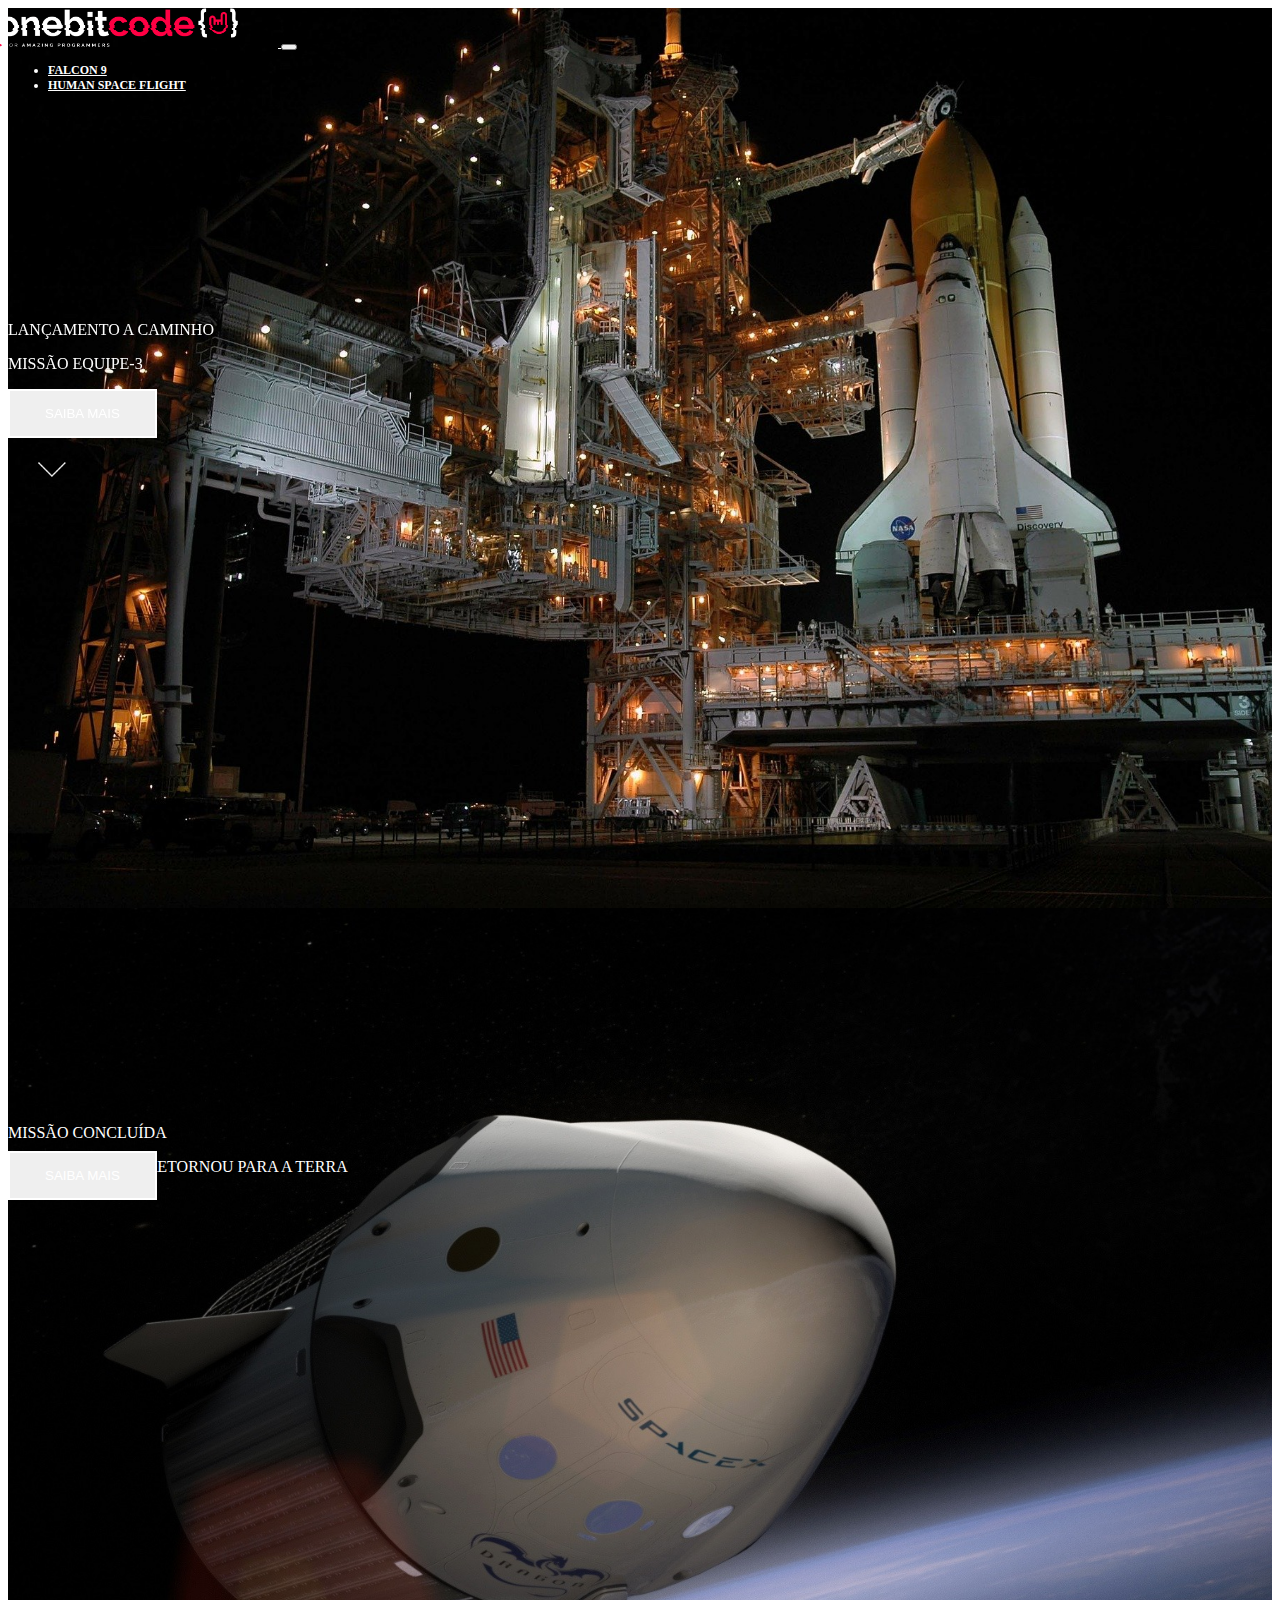
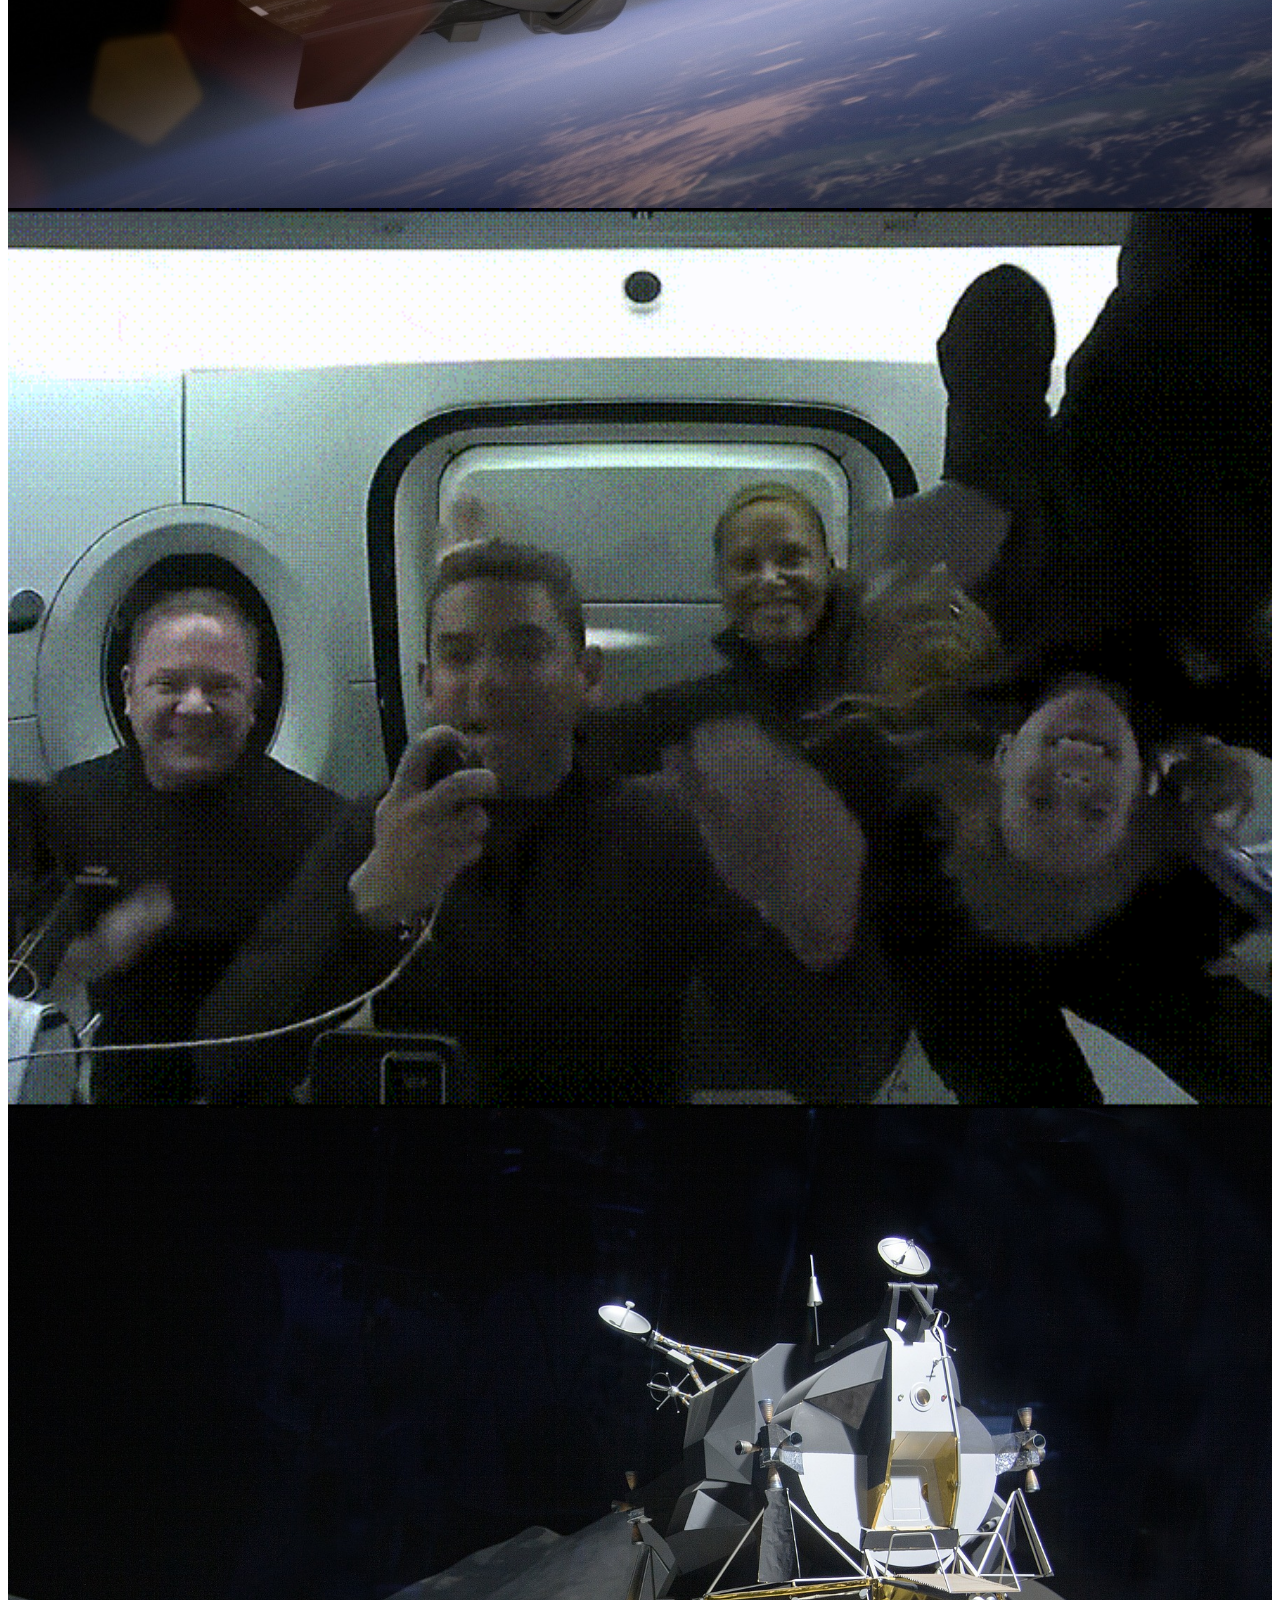
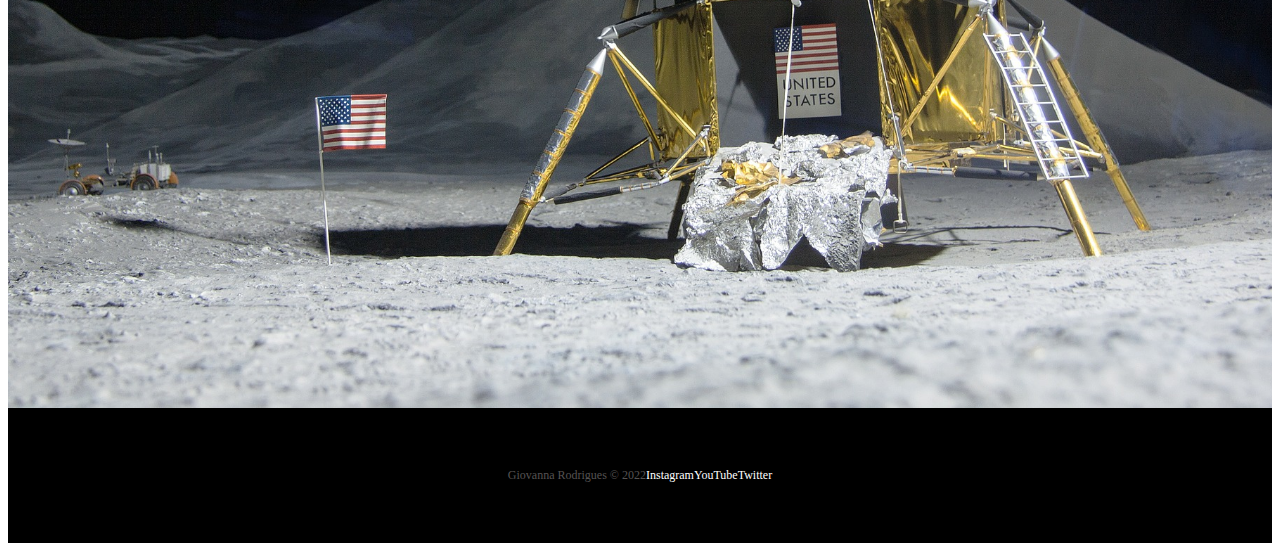
==== index.html @ 8fa6533c "first commit" ====
<!DOCTYPE html>
<html lang="pt-br">

<head>
    <meta charset="UTF-8">
    <meta http-equiv="X-UA-Compatible" content="IE=edge">
    <meta name="viewport" content="width=device-width, initial-scale=1.0">
    <!-- Bootstrap css -->
    <link href="https://cdn.jsdelivr.net/npm/bootstrap@5.1.3/dist/css/bootstrap.min.css" rel="stylesheet"
        integrity="sha384-1BmE4kWBq78iYhFldvKuhfTAU6auU8tT94WrHftjDbrCEXSU1oBoqyl2QvZ6jIW3" crossorigin="anonymous">
    <!-- Favicon -->
    <link rel="shortcut icon" href="img/favicon.png" type="image/x-icon">
    <!-- SASS - CSS -->
    <link rel="stylesheet" href="./css/style.css">
    <!-- Library animation css -->
    <link href="https://unpkg.com/aos@2.3.1/dist/aos.css" rel="stylesheet">
    <title>StarX - OneBitCode</title>
</head>

<body>

    <div class="container-fluid container00 container01">
        <div class="container">
            <header class="header">
                <nav class="navbar navbar-expand-lg navbar-dark bg-transparent pt-4">
                    <div class="container-fluid">

                        <a href="index.html" class="navbar-brand">
                            <img src="img/logo-obc-2021-darkbg.png" alt="logoOneBitCode" class="logoPc">
                        </a>

                        <button class="navbar-toggler" type="button" data-bs-toggle="collapse"
                            data-bs-target="#navbarNav" aria-controls="navbarNav" aria-expanded="false"
                            aria-label="Toggle navigation">
                            <span class="navbar-toggler-icon"></span>
                        </button>

                        <div class="collapse navbar-collapse" id="navbarNav">
                            <ul class="navbar-nav">
                                <li class="nav-item">
                                    <a class="nav-link active" aria-current="page" href="pages/falcon9.html"
                                        id="navItem">FALCON 9</a>
                                </li>
                                <li class="nav-item">
                                    <a class="nav-link active" href="pages/humanFlight.html" id="navItem">HUMAN SPACE
                                        FLIGHT</a>
                                </li>
                            </ul>
                        </div>

                    </div>
                </nav>
            </header>
        </div>
        <div class="container titlePadding" data-aos="fade-up" data-aos-duration="1500">
            <p class="h5" id="lauchComing">LANÇAMENTO A CAMINHO</p>
            <p class="h1" id="litle-title">MISSÃO EQUIPE-3</p>
            <button type="button" class="btn btn-outline-light mt-5" id="button">SAIBA MAIS</button>

            <div class="container text-center">
                <img src="img/home/arrowDown.gif" alt="arrowDown" class="arrowDown">
            </div>
        </div>
    </div>

    <div class="container-fluid container00 container02">
        <div class="container">
            <div class="container titlePadding">
                <p class="h5" id="lauchComing">MISSÃO CONCLUÍDA</p>
                <p class="h1 shortTitle" id="litle-title">MISSÃO EQUIPE-2 RETORNOU PARA A TERRA</p>
                <button type="button" class="btn btn-outline-light mt-5" id="button">SAIBA MAIS</button>
            </div>
        </div>

    </div>
    <div class="container-fluid container00 container03">
        <div class="container">
            <div class="container titlePadding" data-aos="fade-down" data-aos-duration="1500">
                <p class="h5" id="lauchComing">MISSÃO CONCLUÍDA</p>
                <p class="h1 shortTitle" id="litle-title">DRAGON RETORNOU PARA A TERRA</p>
                <button type="button" class="btn btn-outline-light mt-5" id="button">SAIBA MAIS</button>
            </div>
        </div>
    </div>

    <div class="container-fluid container00 container04">
        <div class="container">
            <div class="container titlePadding" data-aos="fade-down-right" data-aos-duration="1500">
                <p class="h1 mediumTitle" id="litle-title">STARSHIP POUSA ASTRONAUTAS DA NASA NA LUA</p>
                <button type="button" class="btn btn-outline-light mt-5" id="button">SAIBA MAIS</button>
            </div>
        </div>
    </div>

    <footer class="container-fluid footer">
        <span class="me-4 copyOBC">Giovanna Rodrigues © 2022</span>
        <a href="https://www.instagram.com/rs_gio" target="blank" class="me-4">Instagram</a>
        <a href="#" class="me-4">YouTube</a>
        <a href="#">Twitter</a>
    </footer>

    <!-- Bootstrap Script -->
    <script src="https://cdn.jsdelivr.net/npm/bootstrap@5.1.3/dist/js/bootstrap.bundle.min.js"
        integrity="sha384-ka7Sk0Gln4gmtz2MlQnikT1wXgYsOg+OMhuP+IlRH9sENBO0LRn5q+8nbTov4+1p"
        crossorigin="anonymous"></script>
    <!-- Libary animation script -->
    <script src="https://unpkg.com/aos@2.3.1/dist/aos.js"></script>
    <script>
        AOS.init();
    </script>

</body>

</html>
---- css/style.css ----
/* FONT */
@import url("https://fonts.googleapis.com/css2?family=Rubik:wght@400;514&display=swap");
/* IMPORT HOME */
* {
  color: white;
}

.container00.container01 {
  background-image: url(../../img/home/01.jpg);
}
.container00.container02 {
  background-image: url(../../img/home/03.jpg);
}
.container00.container03 {
  background-image: url(../../img/home/02.gif);
}
.container00.container04 {
  background-image: url(../../img/home/04.jpg);
}

.titlePadding {
  padding-top: 200px;
}

.shortTitle {
  width: 550px;
  margin-bottom: -25px;
}

.mediumTitle {
  width: 650px;
  margin-bottom: -25px;
}

.footer {
  background-color: black;
  height: 15vh;
  font-size: 12px;
  font-weight: 500;
  display: flex;
  align-items: center;
  justify-content: center;
}
.footer a {
  text-decoration: none;
  color: white;
}
.footer a:hover {
  color: #b9b9b9;
}
.footer .copyOBC {
  color: #555252;
}

@media (max-width: 750px) {
  .titlePadding {
    padding-top: 120px;
  }
  #litle-title {
    width: auto;
    font-size: 40px;
  }
}
@media (max-width: 380) {
  #litle-title {
    width: auto;
    font-size: 10px;
  }
}
/* IMPORT FALCON9 */
.container00.container01 {
  background-image: url(../../img/home/01.jpg);
}
.container00.container02 {
  background-image: url(../../img/home/03.jpg);
}
.container00.container03 {
  background-image: url(../../img/home/02.gif);
}
.container00.container04 {
  background-image: url(../../img/home/04.jpg);
}

.titlePadding {
  padding-top: 200px;
}

.shortTitle {
  width: 550px;
  margin-bottom: -25px;
}

.mediumTitle {
  width: 650px;
  margin-bottom: -25px;
}

.footer {
  background-color: black;
  height: 15vh;
  font-size: 12px;
  font-weight: 500;
  display: flex;
  align-items: center;
  justify-content: center;
}
.footer a {
  text-decoration: none;
  color: white;
}
.footer a:hover {
  color: #b9b9b9;
}
.footer .copyOBC {
  color: #555252;
}

@media (max-width: 750px) {
  .titlePadding {
    padding-top: 120px;
  }
  #litle-title {
    width: auto;
    font-size: 40px;
  }
}
@media (max-width: 380) {
  #litle-title {
    width: auto;
    font-size: 10px;
  }
}
/* IMPORT HUMAN FLIGHT */
/* IMPORT VARIABLES */
* {
  color: white;
}

/* IMPORT COMMON */
* {
  color: white;
}

.header {
  font-size: 12px;
  font-weight: bold;
}

#navItem:hover {
  color: #b9b9b9;
}

.container00 {
  min-height: 100vh;
  background-size: cover;
  background-repeat: no-repeat;
  background-position: center;
}

.arrowDown {
  display: inline-block;
  width: 90px;
  margin-top: 5px;
}

.logoPc {
  width: 240px;
  margin-left: -10px;
  margin-right: 40px;
}

#button {
  padding: 15px 35px;
  border: 2px solid white;
}

/* MEDIA QUERY */
@media (max-width: 405px) {
  .logoPc {
    width: 180px;
    margin-top: 15px;
  }
  .footer {
    font-size: 10px;
  }
}
@media (max-width: 350px) {
  .logoPc {
    width: 150px;
    margin-top: 15px;
  }
}

/*# sourceMappingURL=style.css.map */
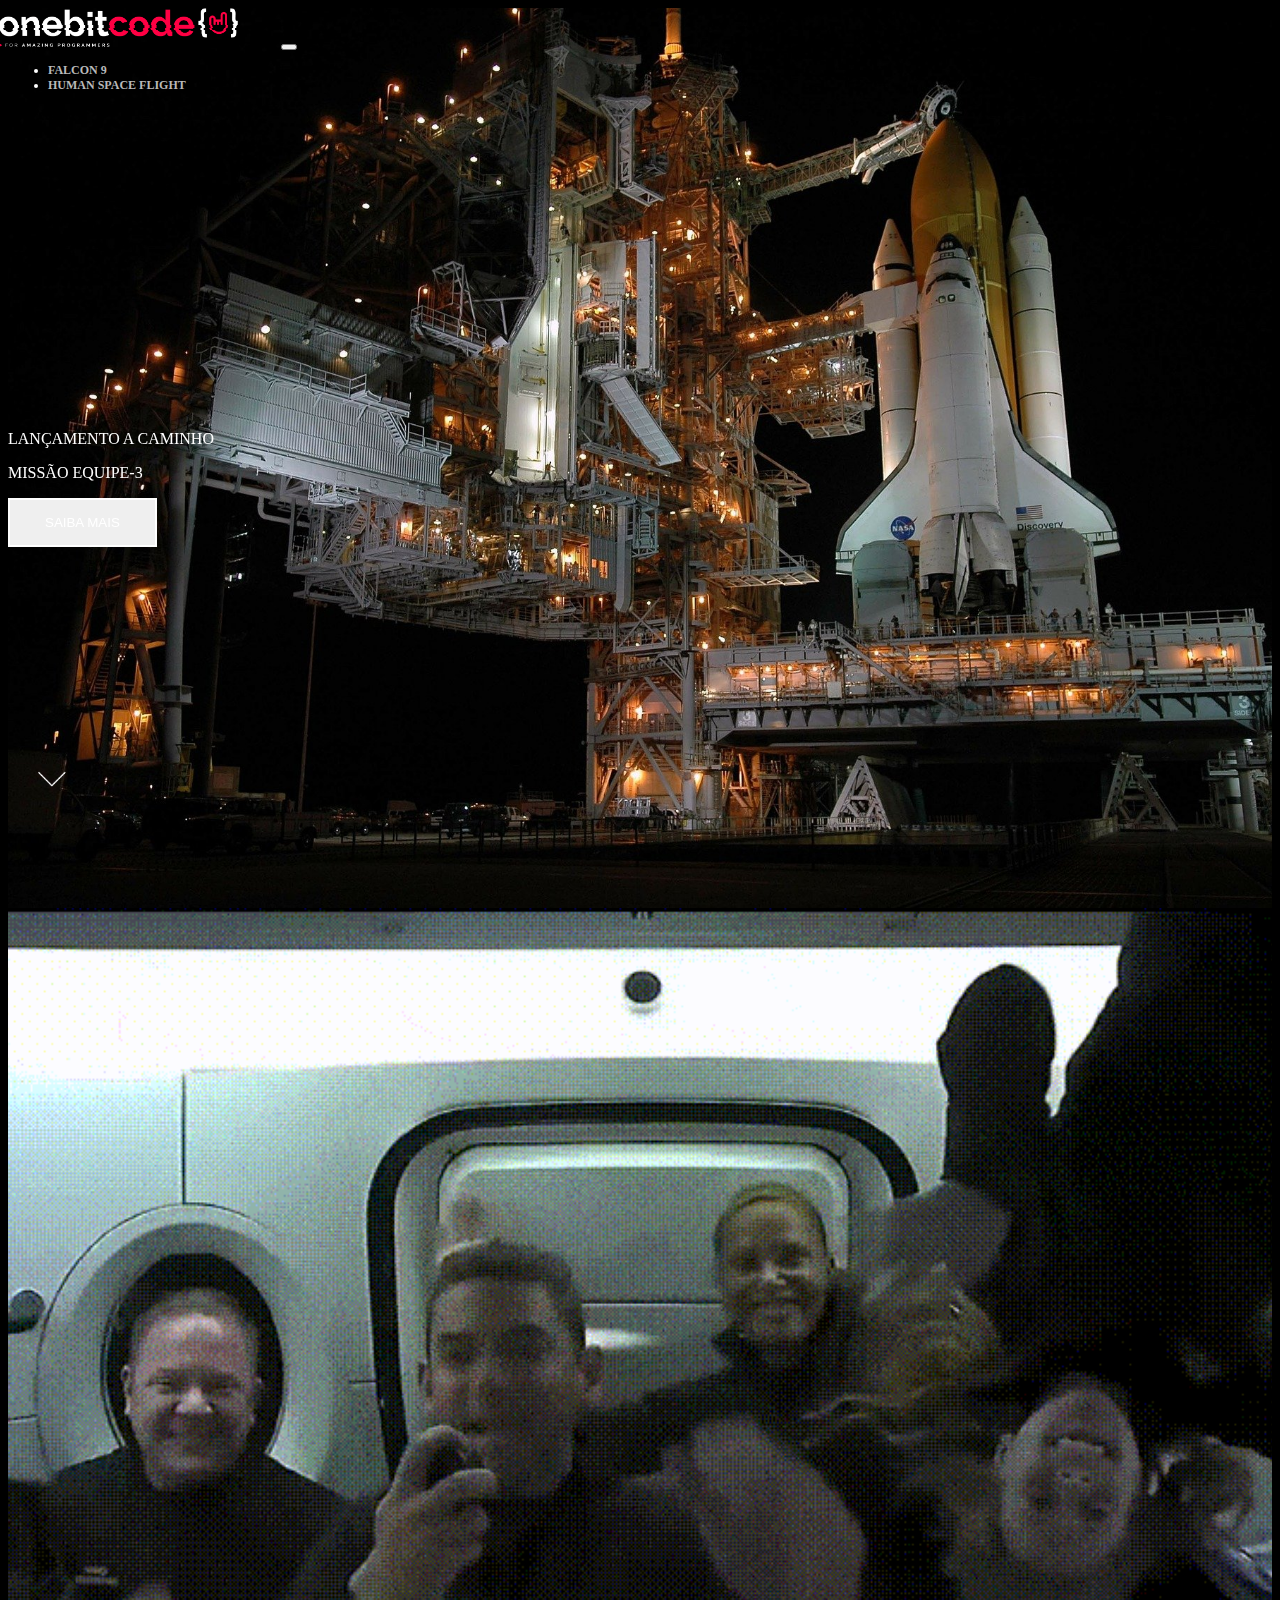
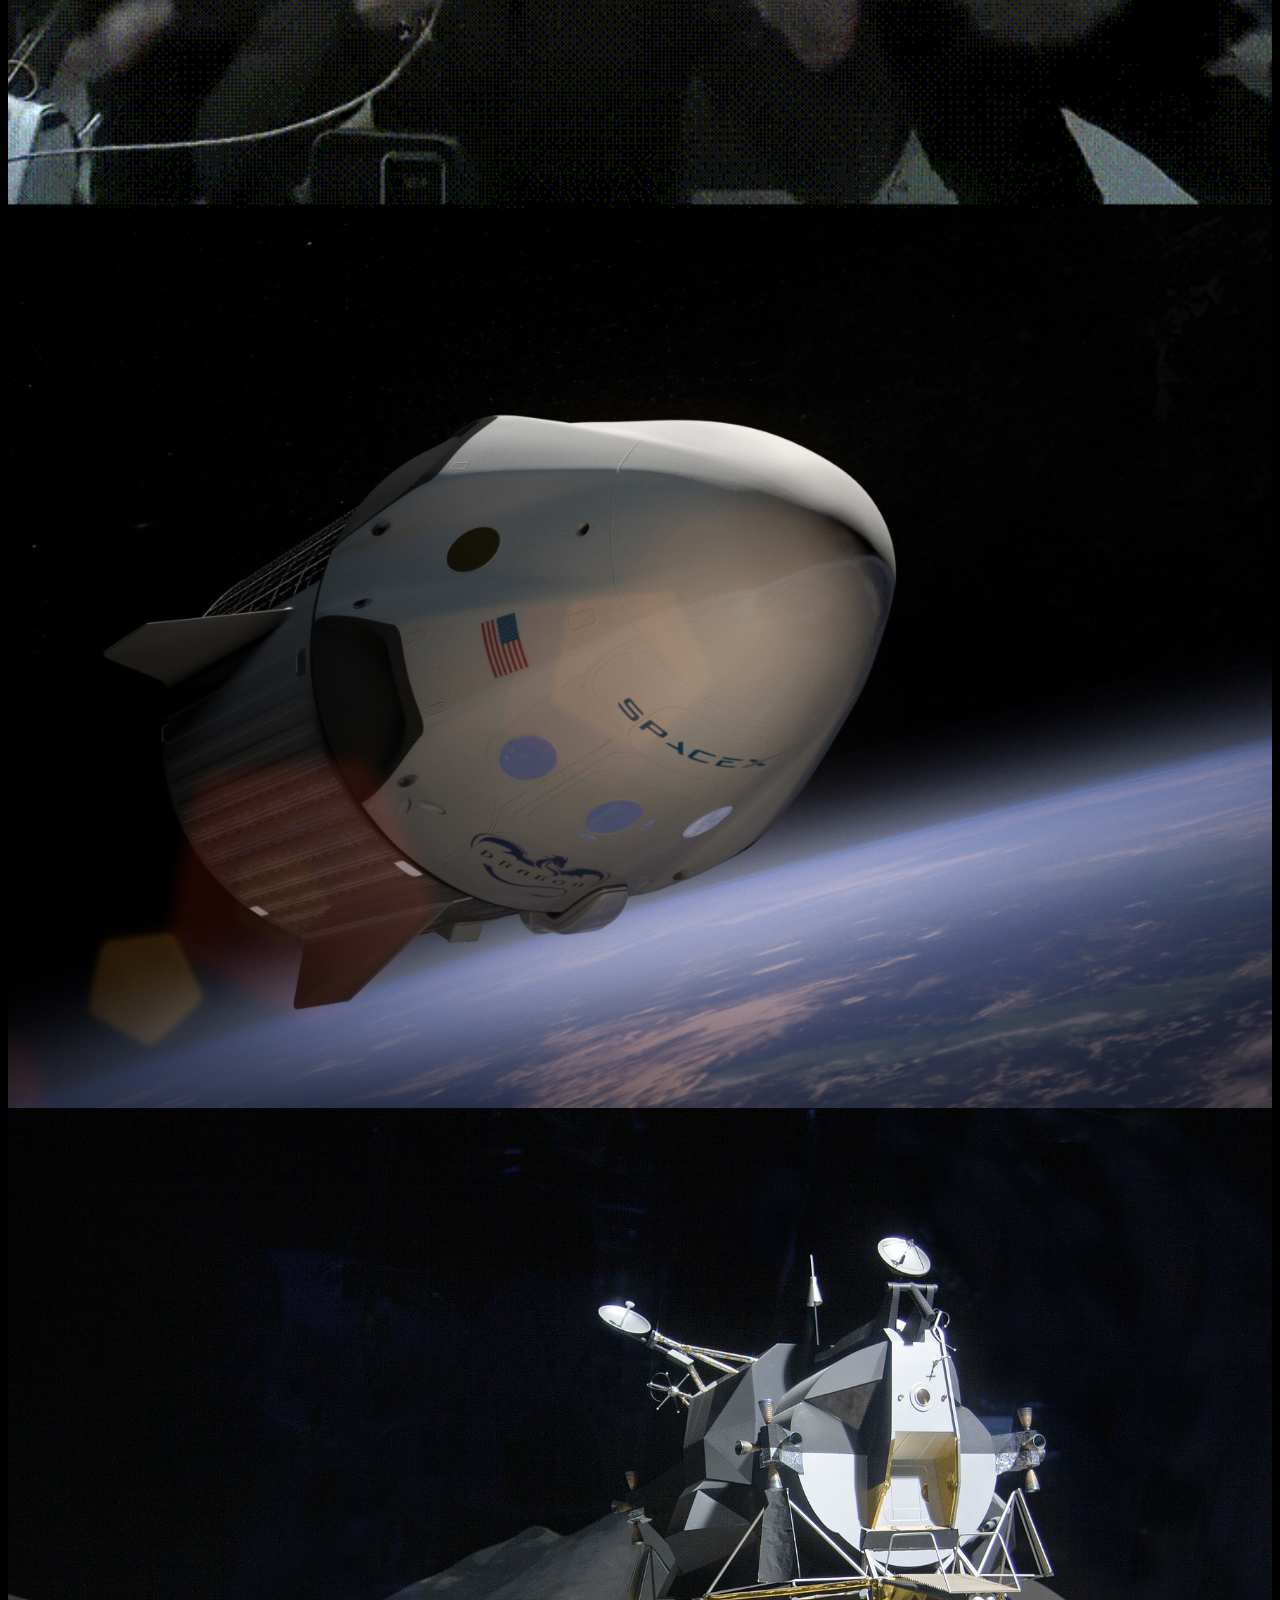
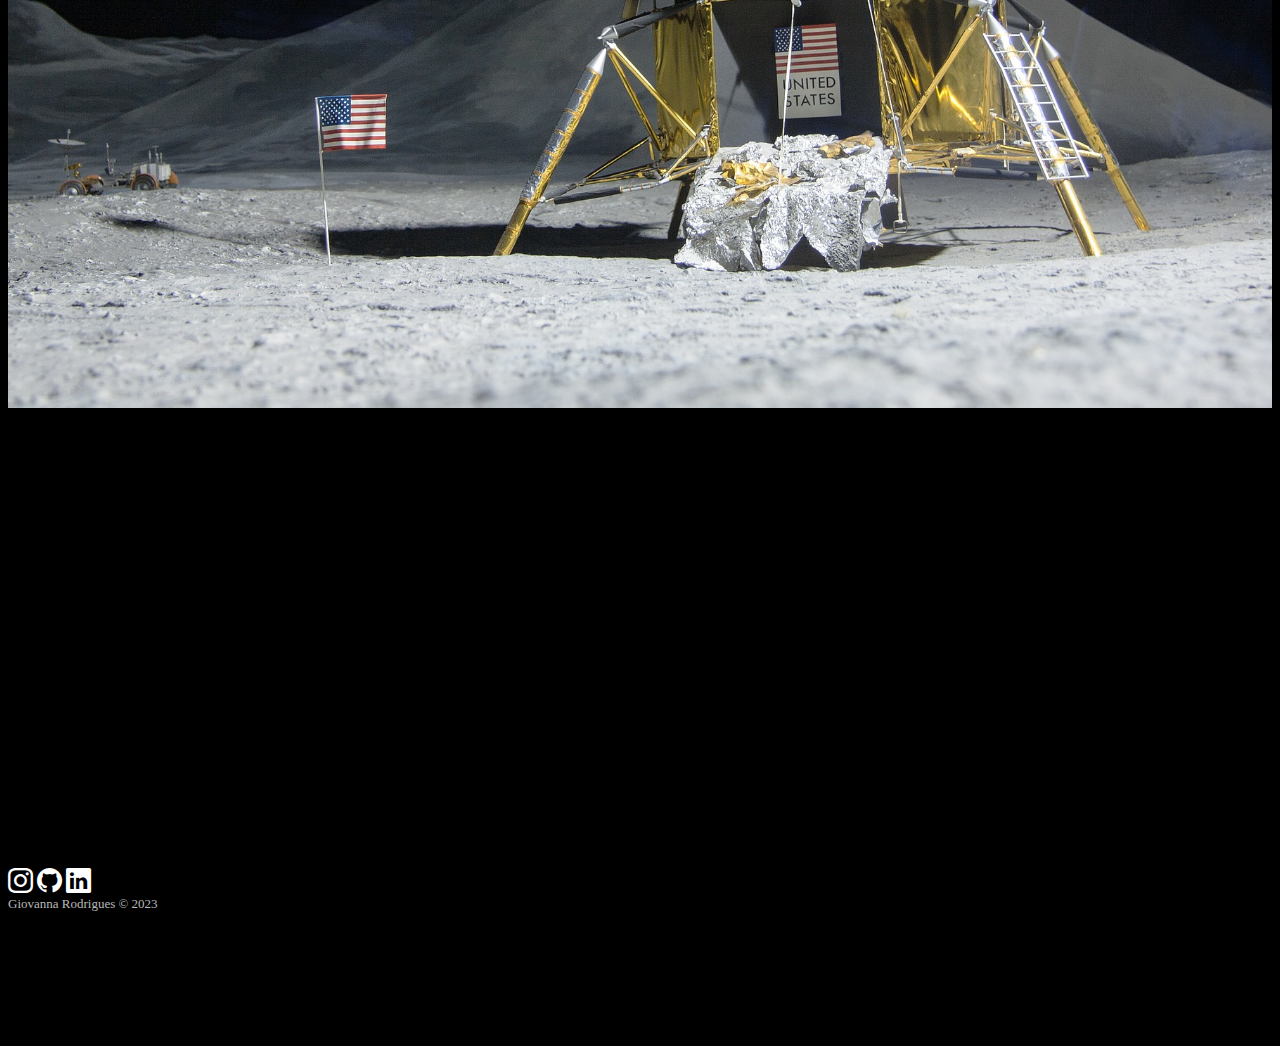
==== commit 9a269796: "first commit" ====
--- a/index.html
+++ b/index.html
@@ -2,113 +2,119 @@
 <html lang="pt-br">
 
 <head>
-    <meta charset="UTF-8">
-    <meta http-equiv="X-UA-Compatible" content="IE=edge">
-    <meta name="viewport" content="width=device-width, initial-scale=1.0">
-    <!-- Bootstrap css -->
-    <link href="https://cdn.jsdelivr.net/npm/bootstrap@5.1.3/dist/css/bootstrap.min.css" rel="stylesheet"
-        integrity="sha384-1BmE4kWBq78iYhFldvKuhfTAU6auU8tT94WrHftjDbrCEXSU1oBoqyl2QvZ6jIW3" crossorigin="anonymous">
-    <!-- Favicon -->
-    <link rel="shortcut icon" href="img/favicon.png" type="image/x-icon">
-    <!-- SASS - CSS -->
-    <link rel="stylesheet" href="./css/style.css">
-    <!-- Library animation css -->
-    <link href="https://unpkg.com/aos@2.3.1/dist/aos.css" rel="stylesheet">
-    <title>StarX - OneBitCode</title>
+  <meta charset="UTF-8">
+  <meta http-equiv="X-UA-Compatible" content="IE=edge">
+  <meta name="viewport" content="width=device-width, initial-scale=1.0">
+
+  <!--Link Bootstrap-->
+  <link href="https://cdn.jsdelivr.net/npm/bootstrap@5.1.3/dist/css/bootstrap.min.css" rel="stylesheet"
+    integrity="sha384-1BmE4kWBq78iYhFldvKuhfTAU6auU8tT94WrHftjDbrCEXSU1oBoqyl2QvZ6jIW3" crossorigin="anonymous">
+
+  <!--Link Icons Bootstrap-->
+  <link rel="stylesheet" href="https://cdn.jsdelivr.net/npm/bootstrap-icons@1.9.1/font/bootstrap-icons.css">
+
+  <!--Lib Bootstrap Text Css-->
+  <link href="https://unpkg.com/aos@2.3.1/dist/aos.css" rel="stylesheet">
+
+  <!--Link Css-->
+  <link rel="stylesheet" href="css/style.css">
+
+  <!--Favicon-->
+  <link rel="shortcut icon" href="img/favicon.png" type="image/x-icon">
+  <title>SpaceX | Home</title>
 </head>
 
 <body>
 
-    <div class="container-fluid container00 container01">
-        <div class="container">
-            <header class="header">
-                <nav class="navbar navbar-expand-lg navbar-dark bg-transparent pt-4">
-                    <div class="container-fluid">
+  <section class="section-home-1">
+    <header class="container" id="header">
+      <nav class="navbar navbar-expand-lg navbar-dark bg-transparent pt-4">
+        <div class="container-fluid">
+          <a class="navbar-brand" href="index.html">
+            <img src="img/logo-obc-2021-darkbg.png" alt="logoOneBitCode" class=" logo-onebitcode">
+          </a>
+          <button class="navbar-toggler" type="button" data-bs-toggle="collapse" data-bs-target="#navbarNav"
+            aria-controls="navbarNav" aria-expanded="false" aria-label="Toggle navigation">
+            <span class="navbar-toggler-icon"></span>
+          </button>
+          <div class="collapse navbar-collapse" id="navbarNav">
+            <ul class="navbar-nav">
+              <li class="nav-item">
+                <a class="nav-link active" aria-current="page" href="./pages/falcon9.html" id="link-hover">FALCON 9</a>
+              </li>
+              <li class="nav-item">
+                <a class="nav-link active" href="./pages/humanFlight.html" id="link-hover">HUMAN SPACE FLIGHT</a>
+              </li>
+            </ul>
+          </div>
+        </div>
+      </nav>
+    </header>
+    <div class="container" data-aos="fade-down" data-aos-duration="1500">
+      <p class="h5" id="lauchComing">LANÇAMENTO A CAMINHO</p>
+      <p class="h1 title-home">MISSÃO EQUIPE-3</p>
+      <button type="button" class="btn btn-outline-light mt-5" id="button">SAIBA MAIS</button>
+    </div>
+    <div class="container text-center">
+      <img src="img/home/arrowDown.gif" alt="Arrow Down" class="arrow-down">
+    </div>
+  </section>
 
-                        <a href="index.html" class="navbar-brand">
-                            <img src="img/logo-obc-2021-darkbg.png" alt="logoOneBitCode" class="logoPc">
-                        </a>
+  <section class="section-home-2">
+    <div class="container" data-aos="fade-up" data-aos-duration="1500">
+      <p class="h5" id="lauchComing">MISSÃO CONCLUÍDA</p>
+      <p class="h1 title-home">MISSÃO EQUIPE-2 RETORNOU PARA A TERRA</p>
+      <button type="button" class="btn btn-outline-light mt-5" id="button">SAIBA MAIS</button>
+    </div>
+  </section>
 
-                        <button class="navbar-toggler" type="button" data-bs-toggle="collapse"
-                            data-bs-target="#navbarNav" aria-controls="navbarNav" aria-expanded="false"
-                            aria-label="Toggle navigation">
-                            <span class="navbar-toggler-icon"></span>
-                        </button>
+  <section class="section-home-3">
+    <div class="container" data-aos="fade-down" data-aos-duration="1500">
+      <p class="h5" id="lauchComing">MISSÃO CONCLUÍDA</p>
+      <p class="h1 title-home">DRAGON RETORNOU PARA A TERRA</p>
+      <button type="button" class="btn btn-outline-light mt-5" id="button">SAIBA MAIS</button>
+    </div>
+  </section>
 
-                        <div class="collapse navbar-collapse" id="navbarNav">
-                            <ul class="navbar-nav">
-                                <li class="nav-item">
-                                    <a class="nav-link active" aria-current="page" href="pages/falcon9.html"
-                                        id="navItem">FALCON 9</a>
-                                </li>
-                                <li class="nav-item">
-                                    <a class="nav-link active" href="pages/humanFlight.html" id="navItem">HUMAN SPACE
-                                        FLIGHT</a>
-                                </li>
-                            </ul>
-                        </div>
+  <section class="section-home-4">
+    <div class="container" data-aos="fade-up" data-aos-duration="1500">
+      <p class="h1 medium-title-home">STARSHIP POUSA ASTRONAUTAS DA NASA NA LUA</p>
+      <button type="button" class="btn btn-outline-light mt-5" id="button">SAIBA MAIS</button>
+    </div>
+  </section>
 
-                    </div>
-                </nav>
-            </header>
-        </div>
-        <div class="container titlePadding" data-aos="fade-up" data-aos-duration="1500">
-            <p class="h5" id="lauchComing">LANÇAMENTO A CAMINHO</p>
-            <p class="h1" id="litle-title">MISSÃO EQUIPE-3</p>
-            <button type="button" class="btn btn-outline-light mt-5" id="button">SAIBA MAIS</button>
+  <footer id="footer">
+    <div class="container text-center">
+      <p class="paragraph-footer" data-aos="fade-right" data-aos-duration="1200">
+        Para mais informações sobre os serviçoes entre em contato com <a href=""
+          target="blank">Giovanna Rodrigues</a>
+      </p>
+      <button type="button" class="btn btn-outline-light p-3 m-2" data-aos="flip-left" data-aos-duration="1000">BAIXAR
+        GUIA DO USUÁRIO</button>
+      <button type="button" class="btn btn-outline-light p-3 m-2" data-aos="flip-up"
+        data-aos-duration="1300">CAPACIDADES E SERVIÇOS</button>
+    </div>
+    <div class="container text-center links">
+      <a href="https://www.instagram.com/rs_gio" type="button" target="_blank" class="px-2"><i
+          class="icon bi bi-instagram"></i></a>
+      <a href="https://github.com/" type="button" target="_blank" class="px-2"><i
+          class="icon bi bi-github"></i></a>
+      <a href="https://www.linkedin.com/in/" type="button" target="_blank" class="px-2"><i
+          class="icon bi bi-linkedin"></i></a>
+      <div class="py-2 px-2 copy">Giovanna Rodrigues © 2023</div>
+    </div>
+  </footer>
 
-            <div class="container text-center">
-                <img src="img/home/arrowDown.gif" alt="arrowDown" class="arrowDown">
-            </div>
-        </div>
-    </div>
-
-    <div class="container-fluid container00 container02">
-        <div class="container">
-            <div class="container titlePadding">
-                <p class="h5" id="lauchComing">MISSÃO CONCLUÍDA</p>
-                <p class="h1 shortTitle" id="litle-title">MISSÃO EQUIPE-2 RETORNOU PARA A TERRA</p>
-                <button type="button" class="btn btn-outline-light mt-5" id="button">SAIBA MAIS</button>
-            </div>
-        </div>
-
-    </div>
-    <div class="container-fluid container00 container03">
-        <div class="container">
-            <div class="container titlePadding" data-aos="fade-down" data-aos-duration="1500">
-                <p class="h5" id="lauchComing">MISSÃO CONCLUÍDA</p>
-                <p class="h1 shortTitle" id="litle-title">DRAGON RETORNOU PARA A TERRA</p>
-                <button type="button" class="btn btn-outline-light mt-5" id="button">SAIBA MAIS</button>
-            </div>
-        </div>
-    </div>
-
-    <div class="container-fluid container00 container04">
-        <div class="container">
-            <div class="container titlePadding" data-aos="fade-down-right" data-aos-duration="1500">
-                <p class="h1 mediumTitle" id="litle-title">STARSHIP POUSA ASTRONAUTAS DA NASA NA LUA</p>
-                <button type="button" class="btn btn-outline-light mt-5" id="button">SAIBA MAIS</button>
-            </div>
-        </div>
-    </div>
-
-    <footer class="container-fluid footer">
-        <span class="me-4 copyOBC">Giovanna Rodrigues © 2022</span>
-        <a href="https://www.instagram.com/rs_gio" target="blank" class="me-4">Instagram</a>
-        <a href="#" class="me-4">YouTube</a>
-        <a href="#">Twitter</a>
-    </footer>
-
-    <!-- Bootstrap Script -->
-    <script src="https://cdn.jsdelivr.net/npm/bootstrap@5.1.3/dist/js/bootstrap.bundle.min.js"
-        integrity="sha384-ka7Sk0Gln4gmtz2MlQnikT1wXgYsOg+OMhuP+IlRH9sENBO0LRn5q+8nbTov4+1p"
-        crossorigin="anonymous"></script>
-    <!-- Libary animation script -->
-    <script src="https://unpkg.com/aos@2.3.1/dist/aos.js"></script>
-    <script>
-        AOS.init();
-    </script>
-
+  <!-- JS BOOTSTRAP -->
+  <script src="https://cdn.jsdelivr.net/npm/bootstrap@5.1.3/dist/js/bootstrap.bundle.min.js"
+    integrity="sha384-ka7Sk0Gln4gmtz2MlQnikT1wXgYsOg+OMhuP+IlRH9sENBO0LRn5q+8nbTov4+1p"
+    crossorigin="anonymous"></script>
+    
+  <!--Lib Text Script-->
+  <script src="https://unpkg.com/aos@2.3.1/dist/aos.js"></script>
+  <script>
+    AOS.init();
+  </script>
 </body>
 
 </html>--- a/css/style.css
+++ b/css/style.css
@@ -1,193 +1,408 @@
 /* FONT */
 @import url("https://fonts.googleapis.com/css2?family=Rubik:wght@400;514&display=swap");
 /* IMPORT HOME */
-* {
-  color: white;
-}
-
-.container00.container01 {
-  background-image: url(../../img/home/01.jpg);
-}
-.container00.container02 {
-  background-image: url(../../img/home/03.jpg);
-}
-.container00.container03 {
-  background-image: url(../../img/home/02.gif);
-}
-.container00.container04 {
-  background-image: url(../../img/home/04.jpg);
-}
-
-.titlePadding {
-  padding-top: 200px;
-}
-
-.shortTitle {
+@import url(../variables/variables.scss);
+.section-home-1 {
+  background-image: url("/img/home/01.jpg");
+}
+
+.section-home-2 {
+  background-image: url("/img/home/02.gif");
+}
+
+.section-home-3 {
+  background-image: url("/img/home/03.jpg");
+}
+
+.section-home-4 {
+  background-image: url("/img/home/04.jpg");
+}
+
+.title-home {
   width: 550px;
-  margin-bottom: -25px;
-}
-
-.mediumTitle {
+}
+
+.medium-title-home {
   width: 650px;
-  margin-bottom: -25px;
-}
-
-.footer {
-  background-color: black;
-  height: 15vh;
-  font-size: 12px;
+}
+
+@media (max-width: 765px) {
+  .title-home, .medium-title-home {
+    width: auto;
+  }
+}
+/* IMPORT FALCON9 */
+.section-falcon9-1 {
+  background-image: url("/img/falcon9/01.jpg");
+}
+.section-falcon9-1 .title-falcon9 {
+  font-size: 5.6rem;
+  font-family: "Rubik", sans-serif;
   font-weight: 500;
-  display: flex;
-  align-items: center;
-  justify-content: center;
-}
-.footer a {
-  text-decoration: none;
-  color: white;
-}
-.footer a:hover {
-  color: #b9b9b9;
-}
-.footer .copyOBC {
-  color: #555252;
-}
-
-@media (max-width: 750px) {
-  .titlePadding {
-    padding-top: 120px;
-  }
-  #litle-title {
+}
+
+.parameters .parameters-title {
+  font-size: 5rem;
+}
+.parameters .parameters-subtitle {
+  font-size: 1.2rem;
+}
+
+.section-falcon9-2 {
+  background-image: url("/img/falcon9/02.jpg");
+}
+.section-falcon9-2 .paragraph-description-falcon9 {
+  width: 55%;
+  font-size: 1.4rem;
+  line-height: 50px;
+}
+
+.section-falcon9-3 #container-overview {
+  position: relative;
+  width: 100%;
+  height: 100%;
+  background-color: #000;
+  background-position: center;
+  background-repeat: no-repeat;
+  background-size: cover;
+}
+.section-falcon9-3 .overview-1 {
+  background-image: url("/img/falcon9/03.jpg");
+}
+.section-falcon9-3 .overview-2 {
+  background-image: url("/img/falcon9/04.jpg");
+}
+.section-falcon9-3 .overview-3 {
+  background-image: url("/img/falcon9/05.jpg");
+}
+.section-falcon9-3 .overview-4 {
+  background-image: url("/img/falcon9/06.jpg");
+}
+.section-falcon9-3 .overview-5 {
+  background-image: url("/img/falcon9/07.jpg");
+}
+.section-falcon9-3 .container-teste {
+  position: absolute;
+  top: 50%;
+  left: 50%;
+  transform: translate(-50%, -50%);
+}
+
+.paragraph-size {
+  font-size: 1.1rem;
+  line-height: 35px;
+}
+
+.width-default {
+  width: 55%;
+}
+
+.section-falcon9-4 {
+  background-image: url("/img/falcon9/08.jpg");
+}
+
+.carousel-image-falcon9 {
+  width: 100%;
+  height: auto;
+}
+
+@media (max-width: 1024px) {
+  .parameters .parameters-title {
+    font-size: 5rem;
+  }
+  .parameters .parameters-subtitle {
+    font-size: 1.1rem;
+  }
+  .section-falcon9-2 .paragraph-description-falcon9 {
+    width: 100%;
+  }
+  .width-default {
+    width: 100%;
+  }
+}
+@media (max-width: 450px) {
+  .section-falcon9-1 .title-falcon9 {
+    font-size: 4.5rem;
+  }
+  .section-falcon9-1 .subtitle-falcon9 {
+    font-size: 1.2rem;
+  }
+  .parameters .parameters-title {
+    font-size: 4.2rem;
+  }
+  .parameters .parameters-subtitle {
+    font-size: 1rem;
+  }
+  .section-falcon9-2 .paragraph-description-falcon9 {
+    font-size: 1.2rem;
+    line-height: 40px;
+  }
+  .table-size {
+    font-size: 0.9rem;
+  }
+}
+@media (max-width: 366px) {
+  .section-falcon9-1 .title-falcon9 {
+    font-size: 4rem;
+  }
+  .section-falcon9-1 .subtitle-falcon9 {
+    font-size: 1rem;
+  }
+  .parameters .parameters-title {
+    font-size: 3.5rem;
+  }
+  .section-falcon9-2 .paragraph-description-falcon9 {
+    font-size: 1.1rem;
+  }
+  .paragraph-size {
+    line-height: 30px;
+  }
+}
+@media (max-width: 326px) {
+  .section-falcon9-1 .title-falcon9 {
+    font-size: 3.5rem;
+  }
+}
+/* IMPORT HUMAN FLIGHT */
+.section-human-flight-1 {
+  background-image: url("/img/humanFlight/01.jpg");
+}
+
+.section-human-flight-2 {
+  background-image: url("/img/humanFlight/02.jpg");
+}
+
+.section-human-flight-3 {
+  background-image: url("/img/humanFlight/03.jpg");
+}
+
+.section-human-flight-4 {
+  background-image: url("/img/humanFlight/04.jpg");
+}
+
+.section-human-flight-5 {
+  background-image: url("/img/humanFlight/05.jpg");
+}
+
+.section-human-flight-1 .title-human-flight {
+  font-size: 7rem;
+}
+.section-human-flight-1 .subtitle-human-flight {
+  margin-top: 20px;
+  font-size: 2rem;
+  font-weight: 300;
+}
+
+.paragraph-description-human-flight {
+  width: 800px;
+  margin: auto;
+  color: #d8d8d8;
+  font-weight: 400;
+  font-size: 1.3rem;
+}
+
+.container-human-flight-right {
+  width: 45%;
+  justify-self: end;
+}
+
+.container-human-flight-left {
+  width: 45%;
+  margin-left: 5%;
+}
+
+.title-section {
+  font-size: 3.5rem;
+  font-weight: bold;
+}
+
+.subtitle-section {
+  font-weight: 300;
+  margin-bottom: 40px;
+  line-break: none;
+}
+
+.word-break {
+  display: inline-block;
+}
+
+@media (max-width: 1200px) {
+  .title-section {
+    font-size: 3rem;
+  }
+}
+@media (max-width: 1020px) {
+  .section-human-flight-1 .title-human-flight {
+    font-size: 6rem;
+  }
+}
+@media (max-width: 992px) {
+  .paragraph-description-human-flight {
     width: auto;
-    font-size: 40px;
-  }
-}
-@media (max-width: 380) {
-  #litle-title {
+    font-size: 1.2rem;
+  }
+  .container-human-flight-right {
     width: auto;
-    font-size: 10px;
-  }
-}
-/* IMPORT FALCON9 */
-.container00.container01 {
-  background-image: url(../../img/home/01.jpg);
-}
-.container00.container02 {
-  background-image: url(../../img/home/03.jpg);
-}
-.container00.container03 {
-  background-image: url(../../img/home/02.gif);
-}
-.container00.container04 {
-  background-image: url(../../img/home/04.jpg);
-}
-
-.titlePadding {
-  padding-top: 200px;
-}
-
-.shortTitle {
-  width: 550px;
-  margin-bottom: -25px;
-}
-
-.mediumTitle {
-  width: 650px;
-  margin-bottom: -25px;
-}
-
-.footer {
-  background-color: black;
-  height: 15vh;
-  font-size: 12px;
-  font-weight: 500;
-  display: flex;
-  align-items: center;
-  justify-content: center;
-}
-.footer a {
-  text-decoration: none;
-  color: white;
-}
-.footer a:hover {
-  color: #b9b9b9;
-}
-.footer .copyOBC {
-  color: #555252;
-}
-
-@media (max-width: 750px) {
-  .titlePadding {
-    padding-top: 120px;
-  }
-  #litle-title {
+    margin-right: 10%;
+  }
+  .subtitle-section {
+    width: 250px;
+  }
+  #width-moon {
+    width: 220px;
+  }
+  .word-break {
+    display: block;
+  }
+}
+@media (max-width: 767px) {
+  .section-human-flight-1 .title-human-flight {
+    font-size: 5rem;
+  }
+  .container-human-flight-left {
     width: auto;
-    font-size: 40px;
-  }
-}
-@media (max-width: 380) {
-  #litle-title {
-    width: auto;
-    font-size: 10px;
-  }
-}
-/* IMPORT HUMAN FLIGHT */
+  }
+}
+@media (max-width: 600px) {
+  .container-human-flight-right {
+    margin-right: 2%;
+  }
+}
+@media (max-width: 550px) {
+  .section-human-flight-1 .title-human-flight {
+    font-size: 4rem;
+  }
+  .section-human-flight-1 .subtitle-human-flight {
+    font-size: 1.5rem;
+  }
+  .paragraph-description-human-flight {
+    font-size: 1.1rem;
+  }
+  .title-section {
+    font-size: 2.5rem;
+  }
+  .subtitle-section {
+    width: 230px;
+  }
+}
+@media (max-width: 420px) {
+  .section-human-flight-1 .title-human-flight {
+    font-size: 3rem;
+  }
+  .section-human-flight-1 .subtitle-human-flight {
+    font-size: 1.25rem;
+  }
+}
+@media (max-width: 420px) and (max-width: 320px) {
+  .section-human-flight-1 .title-human-flight {
+    font-size: 2.5rem;
+  }
+  .title-section {
+    font-size: 2.2rem;
+  }
+}
 /* IMPORT VARIABLES */
-* {
-  color: white;
-}
-
 /* IMPORT COMMON */
 * {
-  color: white;
-}
-
-.header {
+  color: #fff;
+}
+
+a {
+  text-decoration: none;
+  color: #b9b9b9;
+  transition: 300ms linear;
+}
+a:hover {
+  color: #fff;
+}
+
+body {
+  max-width: 100vw;
+  min-height: 100vh;
+  background-color: #000;
+}
+
+#header {
   font-size: 12px;
   font-weight: bold;
-}
-
-#navItem:hover {
-  color: #b9b9b9;
-}
-
-.container00 {
-  min-height: 100vh;
-  background-size: cover;
-  background-repeat: no-repeat;
-  background-position: center;
-}
-
-.arrowDown {
-  display: inline-block;
-  width: 90px;
-  margin-top: 5px;
-}
-
-.logoPc {
+  align-self: start;
+}
+#header .logo-onebitcode {
   width: 240px;
   margin-left: -10px;
   margin-right: 40px;
 }
+#header #link-hover {
+  transition: 500ms linear;
+}
+#header #link-hover:hover {
+  color: #b9b9b9;
+}
+
+.arrow-down {
+  width: 90px;
+}
 
 #button {
   padding: 15px 35px;
-  border: 2px solid white;
-}
-
-/* MEDIA QUERY */
+  border: 2px solid #fff;
+}
+
+section {
+  max-width: 100vw;
+  min-height: 100vh;
+  display: grid;
+  align-items: center;
+  background-repeat: no-repeat;
+  background-size: cover;
+  background-position: center;
+}
+
+#footer {
+  min-height: 70vh;
+  max-width: 100vw;
+  display: flex;
+  flex-direction: column;
+  justify-content: space-around;
+}
+#footer .paragraph-footer {
+  font-size: 1.2rem;
+}
+#footer .icon {
+  font-size: 25px;
+  transition: 300ms linear;
+}
+#footer .icon:hover {
+  color: #b9b9b9;
+}
+#footer .copy {
+  font-size: 13px;
+  color: #b9b9b9;
+}
+
+@media (max-width: 765px) {
+  #header .logo-onebitcode {
+    width: 200px;
+  }
+  #footer .paragraph-footer {
+    font-size: 1rem;
+  }
+}
 @media (max-width: 405px) {
-  .logoPc {
+  #header .logo-onebitcode {
     width: 180px;
-    margin-top: 15px;
-  }
-  .footer {
+  }
+  #footer {
     font-size: 10px;
   }
+  #footer .paragraph-footer {
+    font-size: 0.9rem;
+  }
 }
 @media (max-width: 350px) {
-  .logoPc {
+  #header .logo-onebitcode {
     width: 150px;
-    margin-top: 15px;
+    margin-right: 0px;
   }
 }
 
